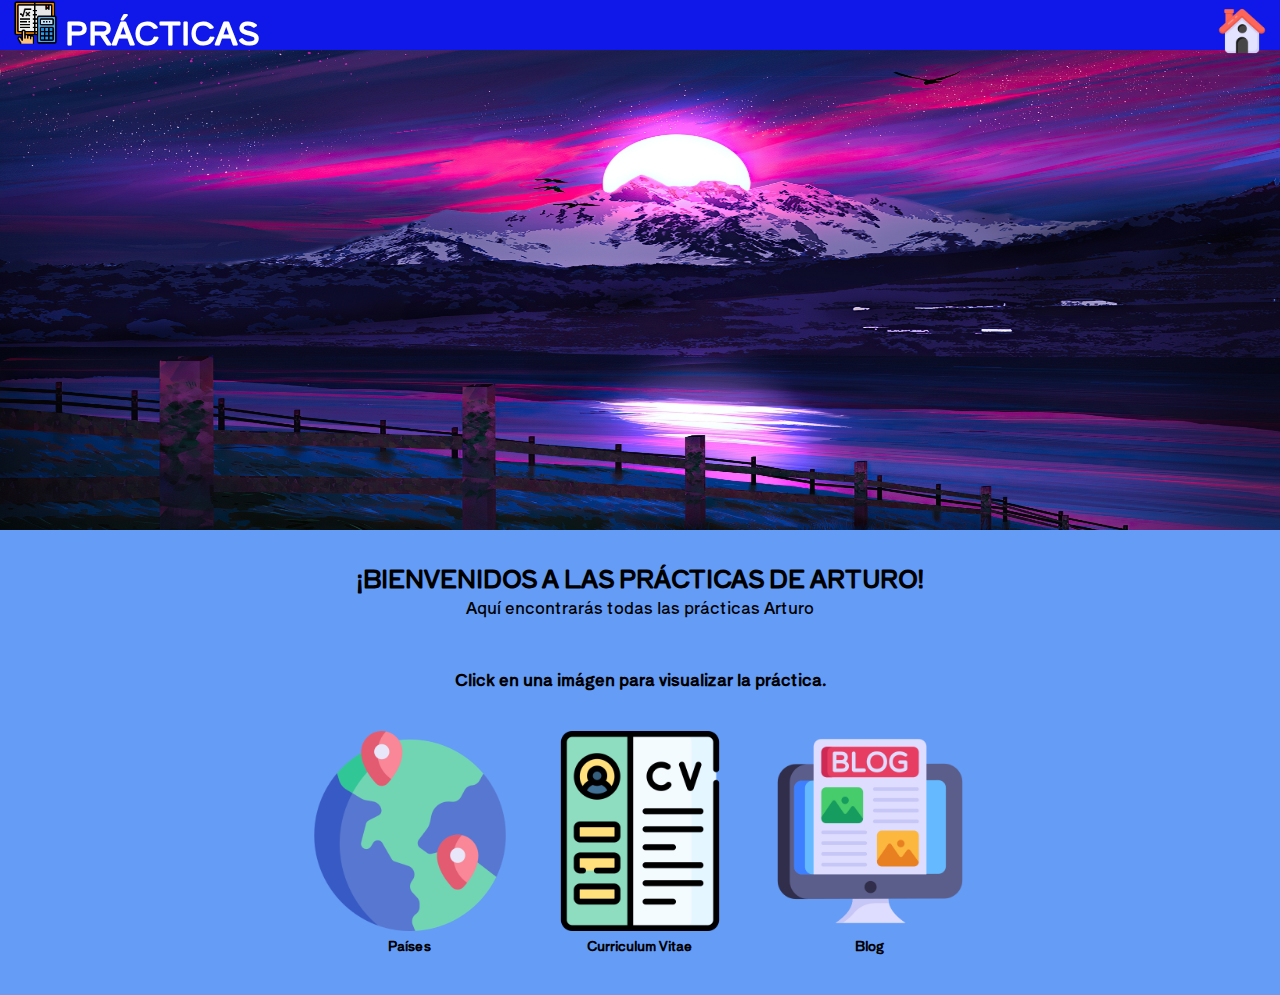
==== index.html @ 9fc88550 "Add files via upload" ====
<!DOCTYPE html>
<html lang="es">
<head>
    <meta charset="UTF-8">
    <meta http-equiv="X-UA-Compatible" content="IE=edge">
    <meta name="viewport" content="width=device-width, initial-scale=1.0">
    <title>Pr&aacute;cticas de Arturo</title>
    <link rel="stylesheet" href="css/estilos.css">
    <link rel="shortcut icon" href="img/favicon.png">
</head>
<body>
    
    <header>
        <div class="contenedor">
            <h1><img src="img/favicon.png" height="45px" width="45px">  PR&Aacute;CTICAS</h1>
            <label> <a href="https://gmoya110101.github.io/blogequipo/"><img src="img/home.png" height="50px" width="50px"></a></label>
        </div>
    </header>

    <main>
        <section id="banner">
            <img src="img/Choque.jpg">
            <div class="contenedor">
            </div>
        </section>

        <section id="bienvenidos">
            <h2>¡BIENVENIDOS A LAS PR&Aacute;CTICAS DE ARTURO!</h2>
            <P>Aqu&iacute; encontrar&aacute;s todas las pr&aacute;cticas Arturo</P>
            <br><br>
            <p><strong>Click en una im&aacute;gen para visualizar la pr&aacute;ctica.</strong></p>

        </section>

        <section id="blog">
            <div class="contenedor">
                <article> <!--Editar-->
                    <a href="Paises/index.html"><img src="img/paises.png" height="200px" width="200px"></a>
                    <h4>Pa&iacute;ses</h4>
                </article>
                <article>
                    <a href="CV/index.html"><img src="img/cv.png" height="200px" width="200px"></a>
                    <h4>Curriculum Vitae</h4>
                </article>
                <article>
                    <a href="PaginaVideo/index.html"><img src="img/blog.png" height="200px" width="200px"></a>
                    <h4>Blog</h4>
                </article>
            </div>
        </section>

    </main>

</body>
</html>
---- css/estilos.css ----
@import url('https://fonts.googleapis.com/css2?family=Merriweather:wght@300&family=Shippori+Antique+B1&display=swap');
@import url(banner.css);
@import url(blog.css);
/*@import url(menu.css);*/

* {
    margin: 0;
    padding: 0;
    box-sizing: border-box;/*Para que cuando se pongan bordes
     o paddings, todos se contengan en la misma caja y no se salgan*/
}

body {
    font-family: 'Merriweather', serif;
    font-family: 'Shippori Antique B1', sans-serif;    
    background-color: rgb(100, 156, 246);/*Por si quieren modificar el fondo*/
}

header label {
    float: right;
    font-size: 28px;
    margin: 6px 0;
    cursor: pointer;/*Para que cambie el ícono del cursor*/
}

header {
    width: 100%;
    height: 50px;
    background: rgba(7, 11, 231, 0.911);/*Aquí modifcan el color de la barra de arriba*/
    color: #fff;

    /*Para que el menú se quede pegado*/
    position: fixed;
    /*Para que comience desde el punto 0*/
    top:0;
    left: 0;
    z-index: 100;/*Para que el header sea el que tape a los demás elementos*/
}

.contenedor {
    width: 98%;
    margin: auto;/*Para que esté siempre centrado*/
}

h1 {
    float: left;
}

header .contenedor{
    display: table;
}

section {
    width: 100%;
    margin-bottom: 25px;/*Separación de elementos*/
}

#bienvenidos {
    text-align: center;
}
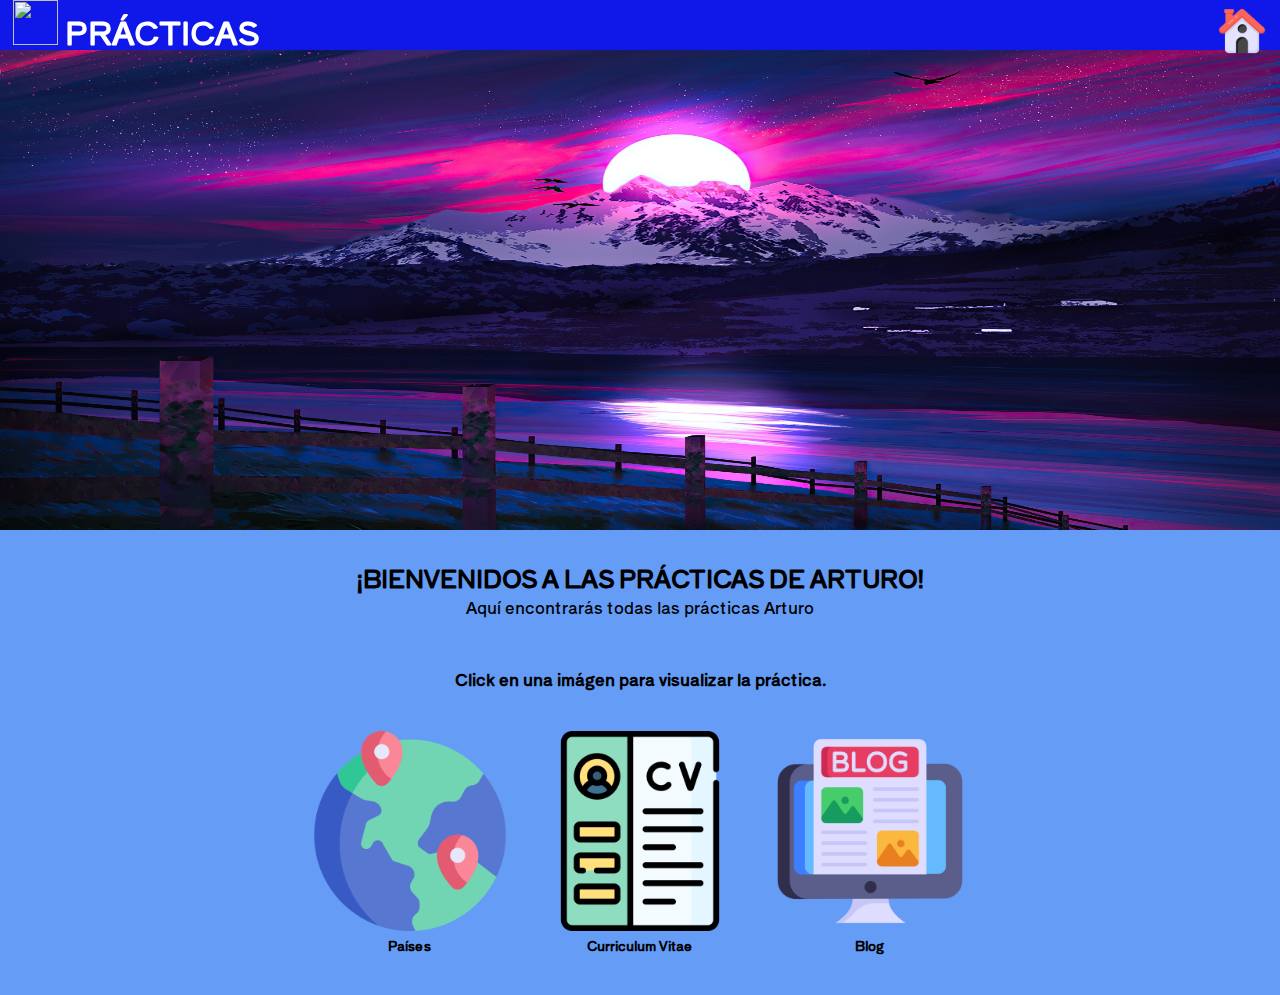
==== commit 00c97f6d: "Add files via upload" ====
--- a/index.html
+++ b/index.html
@@ -6,13 +6,13 @@
     <meta name="viewport" content="width=device-width, initial-scale=1.0">
     <title>Pr&aacute;cticas de Arturo</title>
     <link rel="stylesheet" href="css/estilos.css">
-    <link rel="shortcut icon" href="img/favicon.png">
+    <link rel="shortcut icon" href="img/casa.png">
 </head>
 <body>
     
     <header>
         <div class="contenedor">
-            <h1><img src="img/favicon.png" height="45px" width="45px">  PR&Aacute;CTICAS</h1>
+            <h1><img src="img/casa.png" height="45px" width="45px">  PR&Aacute;CTICAS</h1>
             <label> <a href="https://gmoya110101.github.io/blogequipo/"><img src="img/home.png" height="50px" width="50px"></a></label>
         </div>
     </header>
